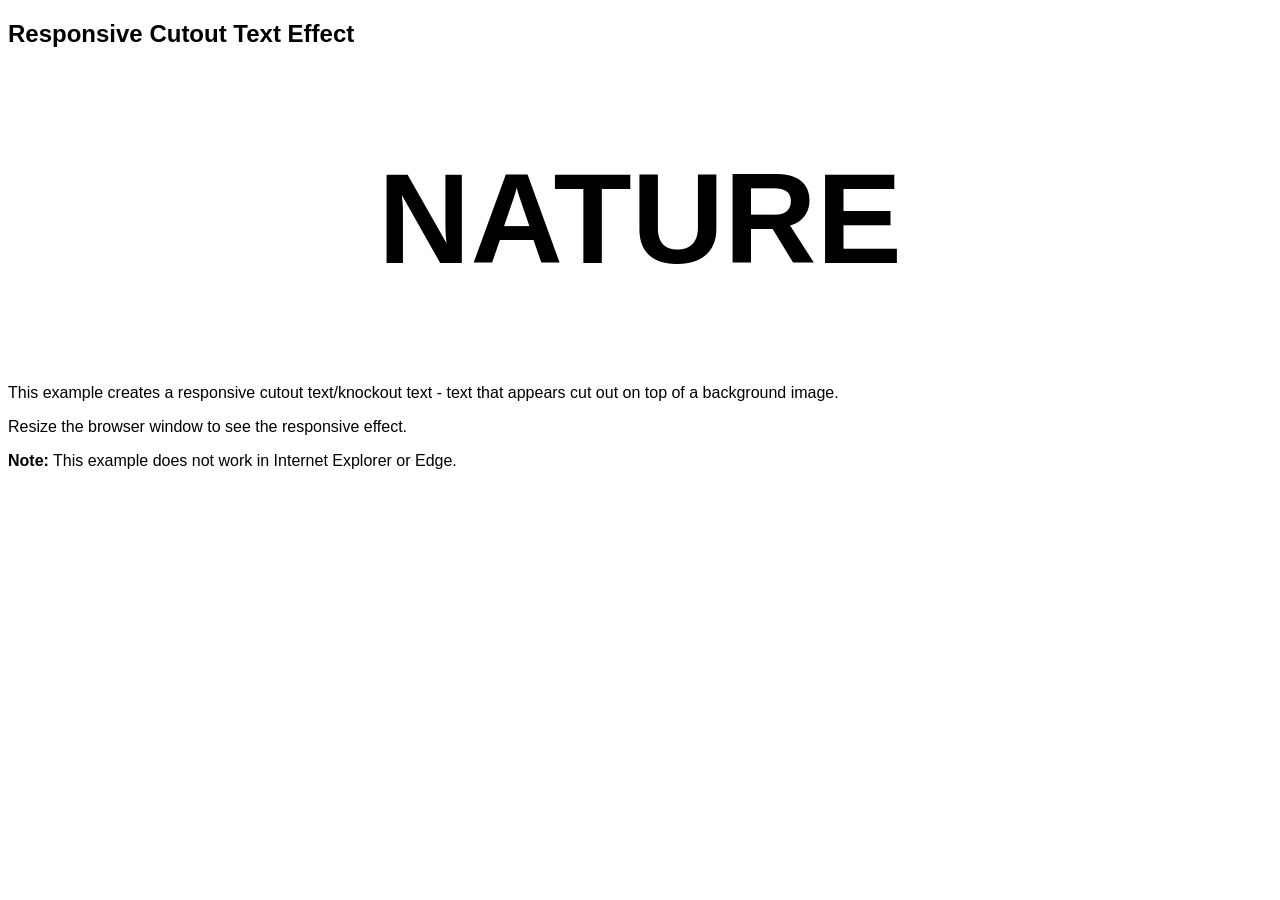
==== dashboard.html @ 6e2fd880 "Finally add fire base for both the signup and login form" ====
<!DOCTYPE html>
<html>
<head>
<meta name="viewport" content="width=device-width, initial-scale=1">
<style>
body {font-family: Arial, Helvetica, sans-serif;}

.image-container {
  background-image: url("img_nature.jpg");
  background-size: cover;
  position: relative;
  height: 300px;
}

.text {
  background-color: white;
  color: black;
  font-size: 10vw; 
  font-weight: bold;
  margin: 0 auto;
  padding: 10px;
  width: 50%;
  text-align: center;
  position: absolute;
  top: 50%;
  left: 50%;
  transform: translate(-50%, -50%);
  mix-blend-mode: screen;
}
</style>
</head>
<body>

<h2>Responsive Cutout Text Effect</h2>

<div class="image-container">
  <div class="text">NATURE</div>
</div>

<p>This example creates a responsive cutout text/knockout text - text that appears cut out on top of a background image.</p>
<p>Resize the browser window to see the responsive effect.</p>
<p><strong>Note:</strong> This example does not work in Internet Explorer or Edge.</p>

</body>
</html>
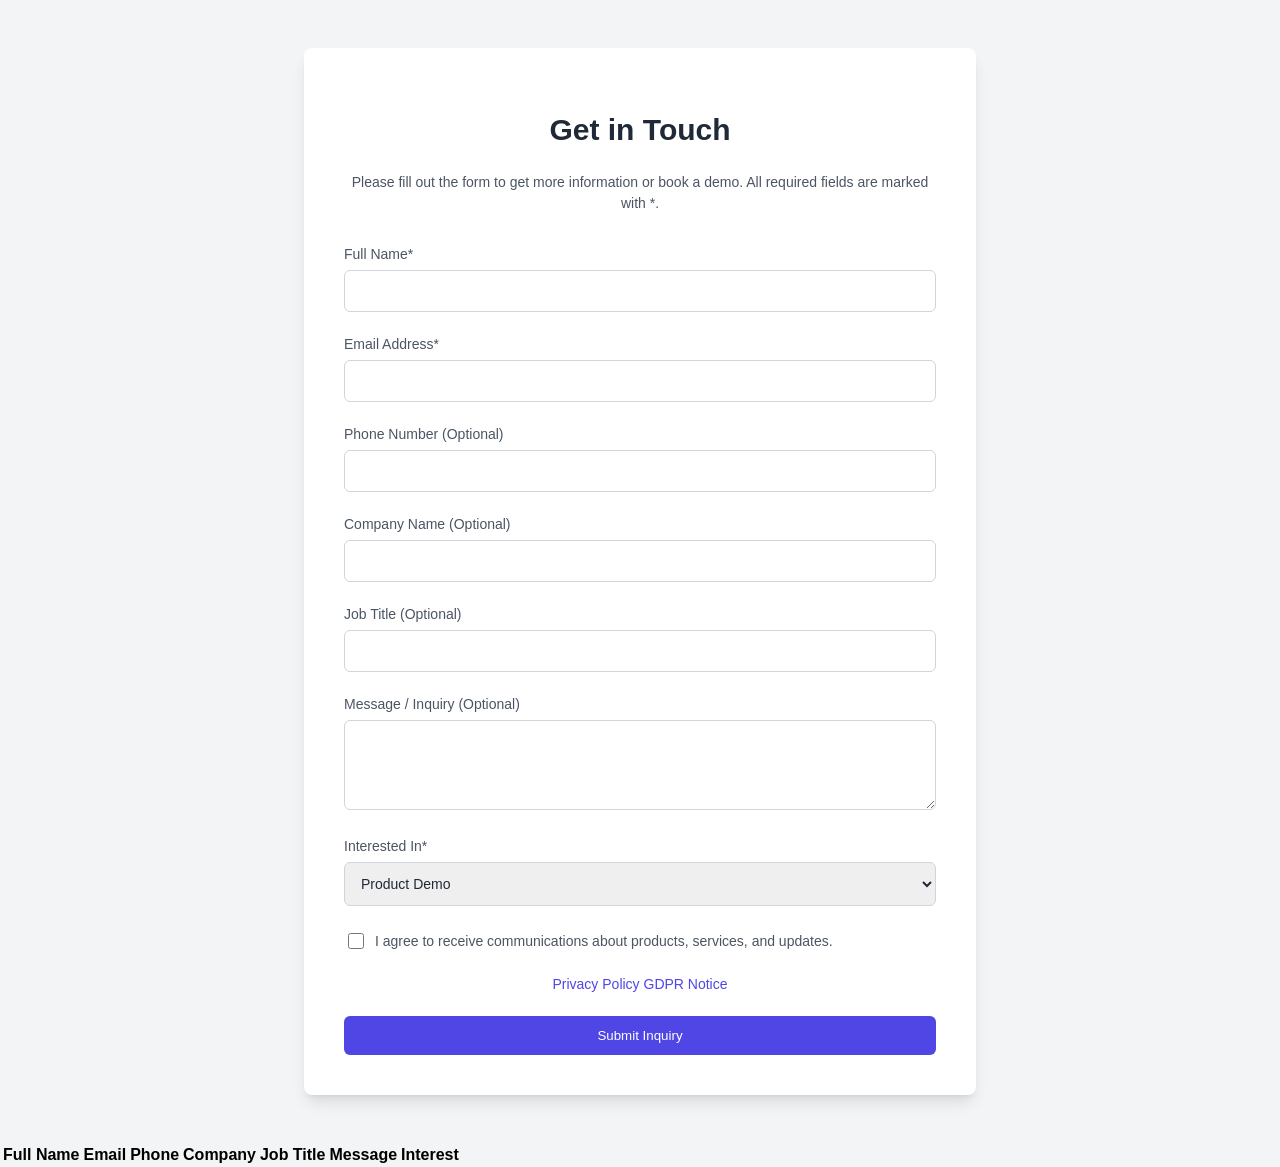
==== commit 54b7e9e7: "dashboard secton now" ====
--- a/dashboard.html
+++ b/dashboard.html
@@ -1,45 +1,155 @@
 <!DOCTYPE html>
-<html>
+<html lang="en">
 <head>
-<meta name="viewport" content="width=device-width, initial-scale=1">
-<style>
-body {font-family: Arial, Helvetica, sans-serif;}
-
-.image-container {
-  background-image: url("img_nature.jpg");
-  background-size: cover;
-  position: relative;
-  height: 300px;
-}
-
-.text {
-  background-color: white;
-  color: black;
-  font-size: 10vw; 
-  font-weight: bold;
-  margin: 0 auto;
-  padding: 10px;
-  width: 50%;
-  text-align: center;
-  position: absolute;
-  top: 50%;
-  left: 50%;
-  transform: translate(-50%, -50%);
-  mix-blend-mode: screen;
-}
-</style>
+    <meta charset="UTF-8">
+    <meta name="viewport" content="width=device-width, initial-scale=1.0">
+    <link rel="stylesheet" href="dashboard.css">
+    <title>Document</title>
 </head>
 <body>
+    <div class="main-container">
+    <!-- Author: FormBold Team -->
+    <!-- Learn More: https://formbold.com -->
+    <div class="form-wrapper">
+        
 
-<h2>Responsive Cutout Text Effect</h2>
 
-<div class="image-container">
-  <div class="text">NATURE</div>
+        <form id="myform">
+            <!-- Title and Description -->
+            <div class="form-header">
+                <h2 class="form-title">Get in Touch</h2>
+                <p class="form-description">
+                    Please fill out the form to get more information or book a
+                    demo. All required fields are marked with *.
+                </p>
+            </div>
+
+            <!-- Essential Fields -->
+            <div class="form-group">
+                <label for="fullname" class="form-label">Full Name*</label>
+                <input
+                    type="text"
+                    name="fullname"
+                    id="fullname"
+                    class="form-input"
+                    required
+                />
+            </div>
+
+            <div class="form-group">
+                <label for="email" class="form-label">Email Address*</label>
+                <input
+                    type="email"
+                    name="email"
+                    id="email"
+                    class="form-input"
+                    required
+                />
+            </div>
+
+            <div class="form-group">
+                <label for="phone" class="form-label"
+                    >Phone Number (Optional)</label
+                >
+                <input type="tel" name="phone" id="phone" class="form-input" />
+            </div>
+
+            <div class="form-group">
+                <label for="company" class="form-label"
+                    >Company Name (Optional)</label
+                >
+                <input
+                    type="text"
+                    name="company"
+                    id="company"
+                    class="form-input"
+                />
+            </div>
+
+            <div class="form-group">
+                <label for="job-title" class="form-label"
+                    >Job Title (Optional)</label
+                >
+                <input
+                    type="text"
+                    name="job-title"
+                    id="job-title"
+                    class="form-input"
+                />
+            </div>
+
+            <div class="form-group">
+                <label for="message" class="form-label"
+                    >Message / Inquiry (Optional)</label
+                >
+                <textarea
+                    name="message"
+                    id="message"
+                    rows="4"
+                    class="form-textarea"
+                ></textarea>
+            </div>
+
+            <div class="form-group">
+                <label for="interest" class="form-label">Interested In*</label>
+                <select
+                    name="interest"
+                    id="interest"
+                    class="form-select"
+                    required
+                >
+                    <option value="product-demo">Product Demo</option>
+                    <option value="pricing">Pricing</option>
+                    <option value="support">Support</option>
+                </select>
+            </div>
+
+            <!-- Compliance & Consent -->
+            <div class="consent-group">
+                <input
+                    type="checkbox"
+                    id="consent"
+                    class="form-checkbox"
+                    required
+                />
+                <label for="consent" class="consent-label">
+                    I agree to receive communications about products, services,
+                    and updates.
+                </label>
+            </div>
+
+            <!-- Optional Privacy Policy and GDPR Notice -->
+            <div class="privacy-links">
+                <a href="#">Privacy Policy</a> 
+                <a href="#">GDPR Notice</a>
+            </div>
+
+            <!-- Submit Button -->
+            <button type="submit" class="submit-btn">Submit Inquiry</button>
+        </form>
+    </div>
 </div>
 
-<p>This example creates a responsive cutout text/knockout text - text that appears cut out on top of a background image.</p>
-<p>Resize the browser window to see the responsive effect.</p>
-<p><strong>Note:</strong> This example does not work in Internet Explorer or Edge.</p>
+    <table  id="dataTable">
+  <thead>
+    <tr>
+      <th>Full Name</th>
+      <th>Email</th>
+      <th>Phone</th>
+      <th>Company</th>
+      <th>Job Title</th>
+      <th>Message</th>
+      <th>Interest</th>
+    </tr>
+  </thead>
+  <tbody>
+    <!-- Data will be inserted here -->
+  </tbody>
+</table>
+
+
+</div>
+<script src="getInTouch.js" defer></script>
 
 </body>
 </html>
--- a/dashboard.css
+++ b/dashboard.css
@@ -0,0 +1,154 @@
+ body {
+        font-family: "Inter", sans-serif;
+        background-color: #f3f4f6;
+        margin: 0;
+    }
+
+    /* Main container for centering the form */
+    .main-container {
+        display: flex;
+        align-items: center;
+        justify-content: center;
+        padding: 3rem 1rem;
+        min-height: 100vh;
+        box-sizing: border-box;
+    }
+
+    /* Form wrapper/card */
+    .form-wrapper {
+        width: 100%;
+        max-width: 42rem; /* max-w-2xl */
+        border-radius: 0.5rem; /* rounded-lg */
+        background-color: white;
+        padding: 2.5rem; /* p-10 */
+        box-shadow: 0 10px 15px -3px rgba(0, 0, 0, 0.1),
+            0 4px 6px -4px rgba(0, 0, 0, 0.1);
+        box-sizing: border-box;
+    }
+
+    
+
+    /* Header section for title and description */
+    .form-header {
+        margin-bottom: 2rem; /* mb-8 */
+        text-align: center;
+    }
+
+    .form-title {
+        font-size: 1.875rem; /* text-2xl */
+        font-weight: 600; /* font-semibold */
+        color: #1f2937; /* text-gray-800 */
+    }
+
+    .form-description {
+        margin-top: 0.5rem; /* mt-2 */
+        font-size: 0.875rem; /* text-sm */
+        color: #4b5563; /* text-gray-600 */
+        line-height: 1.5;
+    }
+
+    /* Container for each form field group */
+    .form-group {
+        margin-bottom: 1.5rem; /* mb-6 */
+    }
+
+    /* Form labels */
+    .form-label {
+        display: block;
+        margin-bottom: 0.5rem; /* mb-2 */
+        font-size: 0.875rem; /* text-sm */
+        font-weight: 500; /* font-medium */
+        color: #4b5563; /* text-gray-600 */
+    }
+
+    /* Common styles for input, select, and textarea */
+    .form-input,
+    .form-select,
+    .form-textarea {
+        width: 100%;
+        border-radius: 0.375rem; /* rounded-md */
+        border: 1px solid #d1d5db; /* border-gray-300 */
+        padding: 0.75rem; /* p-3 */
+        font-size: 0.875rem; /* text-sm */
+        color: #1f2937; /* text-gray-800 */
+        box-sizing: border-box;
+        transition: border-color 0.2s, box-shadow 0.2s;
+    }
+
+    .form-input:focus,
+    .form-select:focus,
+    .form-textarea:focus {
+        border-color: #6366f1; /* focus:border-indigo-500 */
+        box-shadow: 0 0 0 1px #6366f1; /* focus:ring-1 focus:ring-indigo-500 */
+        outline: none;
+    }
+
+    /* Consent Checkbox Group */
+    .consent-group {
+        display: flex;
+        align-items: center;
+        margin-bottom: 1.5rem;
+    }
+
+    .form-checkbox {
+        height: 1rem;
+        width: 1rem;
+        color: #4f46e5;
+    }
+
+    .consent-label {
+        margin-left: 0.5rem;
+        font-size: 0.875rem;
+        color: #4b5563;
+    }
+
+    .privacy-links {
+        margin-bottom: 1.5rem;
+        text-align: center;
+        font-size: 0.875rem;
+        color: #4b5563;
+    }
+
+    .privacy-links a {
+        color: #4f46e5;
+        text-decoration: none;
+    }
+
+    .privacy-links a:hover {
+        text-decoration: underline;
+    }
+
+    /* Submit Button */
+    .submit-btn {
+        width: 100%;
+        border-radius: 0.375rem;
+        background-color: #4f46e5;
+        padding: 0.75rem 1.5rem;
+        font-weight: 500;
+        color: white;
+        border: none;
+        cursor: pointer;
+        transition: background-color 0.3s, box-shadow 0.3s;
+    }
+
+    .submit-btn:hover {
+        background-color: #4338ca;
+    }
+
+    .submit-btn:focus {
+        outline: none;
+        box-shadow: 0 0 0 3px rgba(99, 102, 241, 0.5);
+    }
+
+    /* Mobile Responsive Styles */
+    @media (max-width: 640px) {
+        .main-container {
+            padding: 1rem;
+        }
+        .form-wrapper {
+            padding: 1.5rem;
+        }
+        .form-title {
+            font-size: 1.5rem;
+        }
+    }
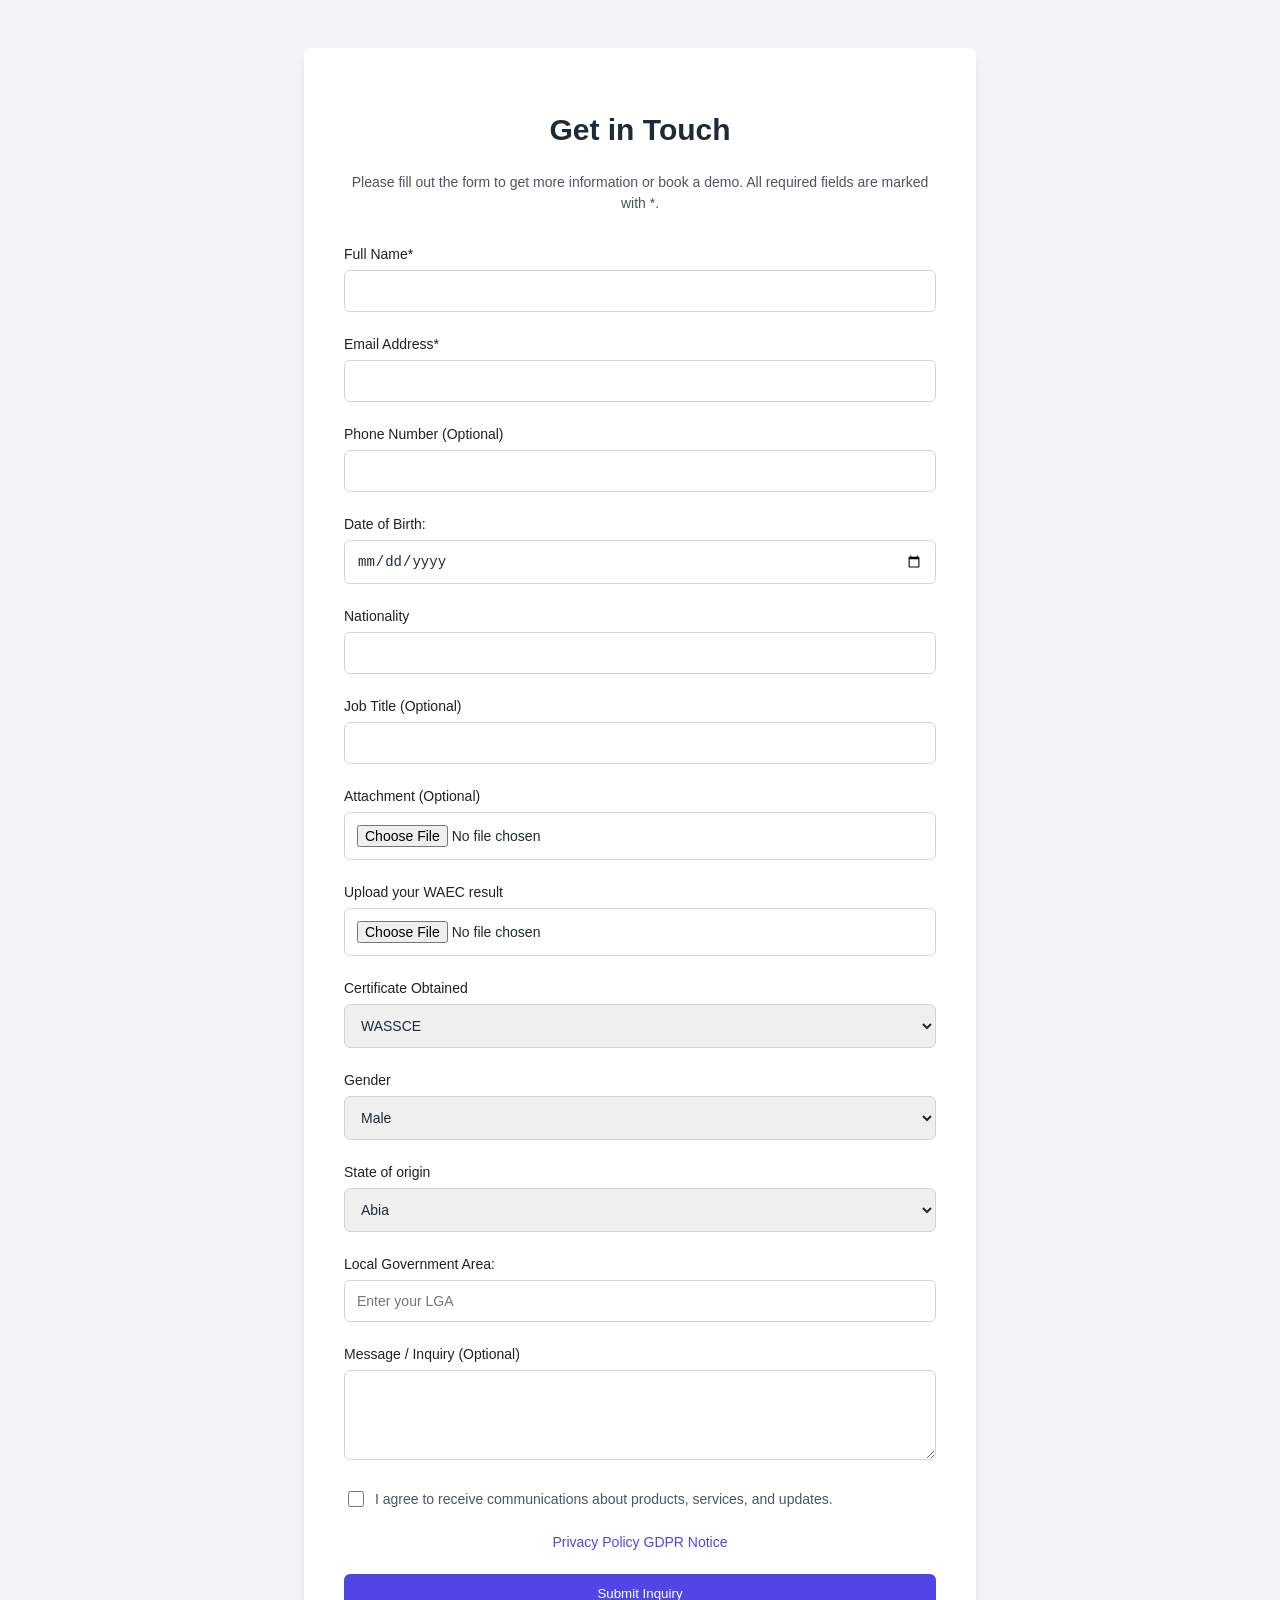
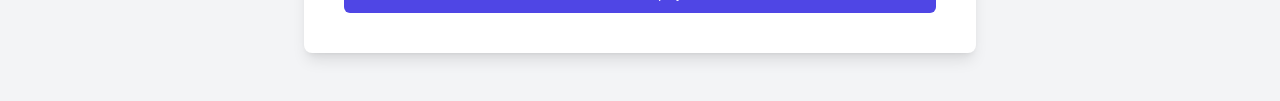
==== commit 887fdfac: "Working and preparing the html before proceed to javascript section in the dashboard" ====
--- a/dashboard.html
+++ b/dashboard.html
@@ -53,15 +53,23 @@
                 >
                 <input type="tel" name="phone" id="phone" class="form-input" />
             </div>
-
-            <div class="form-group">
-                <label for="company" class="form-label"
-                    >Company Name (Optional)</label
-                >
+            <div class="form-group">
+                    
+                <label for="dob" class="form-label">Date of Birth:</label>
+                <input 
+                    type="date" 
+                    id="dob" 
+                    class="form-input"
+                    name="date_of_birth" 
+                    required min="1900-01-01" max="2026-02-28">
+                
+            </div>
+            <div class="form-group">
+                <label for="company" class="form-label" >Nationality</label >
                 <input
                     type="text"
-                    name="company"
-                    id="company"
+                    name="nationality"
+                    id="nationality"
                     class="form-input"
                 />
             </div>
@@ -77,8 +85,112 @@
                     class="form-input"
                 />
             </div>
-
-            <div class="form-group">
+            <div class="form-group">
+                <label for="attachment" class="form-label">Attachment (Optional)</label>
+                <input
+                    type="file"
+                    name="attachment"
+                    id="attachment"
+                    class="form-input"
+                    accept=".jpg,.jpeg,.png,.pdf,.docx"
+                    required
+                />
+            </div>
+            <div class="form-group">
+                <label for="waec_result" class="form-label">Upload your WAEC result</label>
+                <input
+                    type="file" 
+                    name="waec_result" 
+                    id="waec_result" 
+                    class="form-input"
+                    accept=".jpg.jpeg.png.pdf" required
+                />
+                
+            </div>
+                       <div class="form-group">
+                <label for="interest" class="form-label">Certificate Obtained</label>
+                <select
+                    name="interest"
+                    id="interest"
+                    class="form-select"
+                    required
+                >
+                    <!-- <option value="product-demo">Product Demo</option> -->
+                    <option value="wassce">WASSCE</option>
+                    <option value="neco">NECO</option>
+                    <option value="gce">GCE</option>
+                    <option value="awaiting result">AWAITING RESULT</option>
+                </select>
+            </div>
+
+
+            <div class="form-group">
+                <label for="interest" class="form-label">Gender</label>
+                <select
+                    name="interest"
+                    id="interest"
+                    class="form-select"
+                    required
+                >
+                    <!-- <option value="product-demo">Product Demo</option> -->
+                    <option value="pricing">Male</option>
+                    <option value="support">Female</option>
+                </select>
+            </div>
+           
+            <div class="form-group">
+            <label for="state" class="form-label">State of origin</label>
+                <select id="state" name="state" class="form-input" required>
+                    <!-- <option value="">--Select State--</option> -->
+                    <option value="Abia">Abia</option>
+                    <option value="Adamawa">Adamawa</option>
+                    <option value="Akwa Ibom">Akwa Ibom</option>
+                    <option value="Anambra">Anambra</option>
+                    <option value="Bauchi">Bauchi</option>
+                    <option value="Bayelsa">Bayelsa</option>
+                    <option value="Benue">Benue</option>
+                    <option value="Borno">Borno</option>
+                    <option value="Cross River">Cross River</option>
+                    <option value="Delta">Delta</option>
+                    <option value="Ebonyi">Ebonyi</option>
+                    <option value="Edo">Edo</option>
+                    <option value="Ekiti">Ekiti</option>
+                    <option value="Enugu">Enugu</option>
+                    <option value="FCT">Federal Capital Territory</option>
+                    <option value="Gombe">Gombe</option>
+                    <option value="Imo">Imo</option>
+                    <option value="Jigawa">Jigawa</option>
+                    <option value="Kaduna">Kaduna</option>
+                    <option value="Kano">Kano</option>
+                    <option value="Katsina">Katsina</option>
+                    <option value="Kebbi">Kebbi</option>
+                    <option value="Kogi">Kogi</option>
+                    <option value="Kwara">Kwara</option>
+                    <option value="Lagos">Lagos</option>
+                    <option value="Nasarawa">Nasarawa</option>
+                    <option value="Niger">Niger</option>
+                    <option value="Ogun">Ogun</option>
+                    <option value="Ondo">Ondo</option>
+                    <option value="Osun">Osun</option>
+                    <option value="Oyo">Oyo</option>
+                    <option value="Plateau">Plateau</option>
+                    <option value="Rivers">Rivers</option>
+                    <option value="Sokoto">Sokoto</option>
+                    <option value="Taraba">Taraba</option>
+                    <option value="Yobe">Yobe</option>
+                    <option value="Zamfara">Zamfara</option>
+                </select>
+
+             </div>
+             <div class="form-group">
+                    <label for="local-govt" class="form-label">Local Government Area:</label>
+                    <input type="text"
+                    id="lga"
+                    name="lga"  
+                    class="form-input"
+                    placeholder="Enter your LGA">
+             </div>
+              <div class="form-group">
                 <label for="message" class="form-label"
                     >Message / Inquiry (Optional)</label
                 >
@@ -89,21 +201,6 @@
                     class="form-textarea"
                 ></textarea>
             </div>
-
-            <div class="form-group">
-                <label for="interest" class="form-label">Interested In*</label>
-                <select
-                    name="interest"
-                    id="interest"
-                    class="form-select"
-                    required
-                >
-                    <option value="product-demo">Product Demo</option>
-                    <option value="pricing">Pricing</option>
-                    <option value="support">Support</option>
-                </select>
-            </div>
-
             <!-- Compliance & Consent -->
             <div class="consent-group">
                 <input
@@ -130,22 +227,7 @@
     </div>
 </div>
 
-    <table  id="dataTable">
-  <thead>
-    <tr>
-      <th>Full Name</th>
-      <th>Email</th>
-      <th>Phone</th>
-      <th>Company</th>
-      <th>Job Title</th>
-      <th>Message</th>
-      <th>Interest</th>
-    </tr>
-  </thead>
-  <tbody>
-    <!-- Data will be inserted here -->
-  </tbody>
-</table>
+  
 
 
 </div>
--- a/dashboard.css
+++ b/dashboard.css
@@ -58,7 +58,7 @@
         margin-bottom: 0.5rem; /* mb-2 */
         font-size: 0.875rem; /* text-sm */
         font-weight: 500; /* font-medium */
-        color: #4b5563; /* text-gray-600 */
+        color: #212121; /* text-gray-600 */
     }
 
     /* Common styles for input, select, and textarea */
